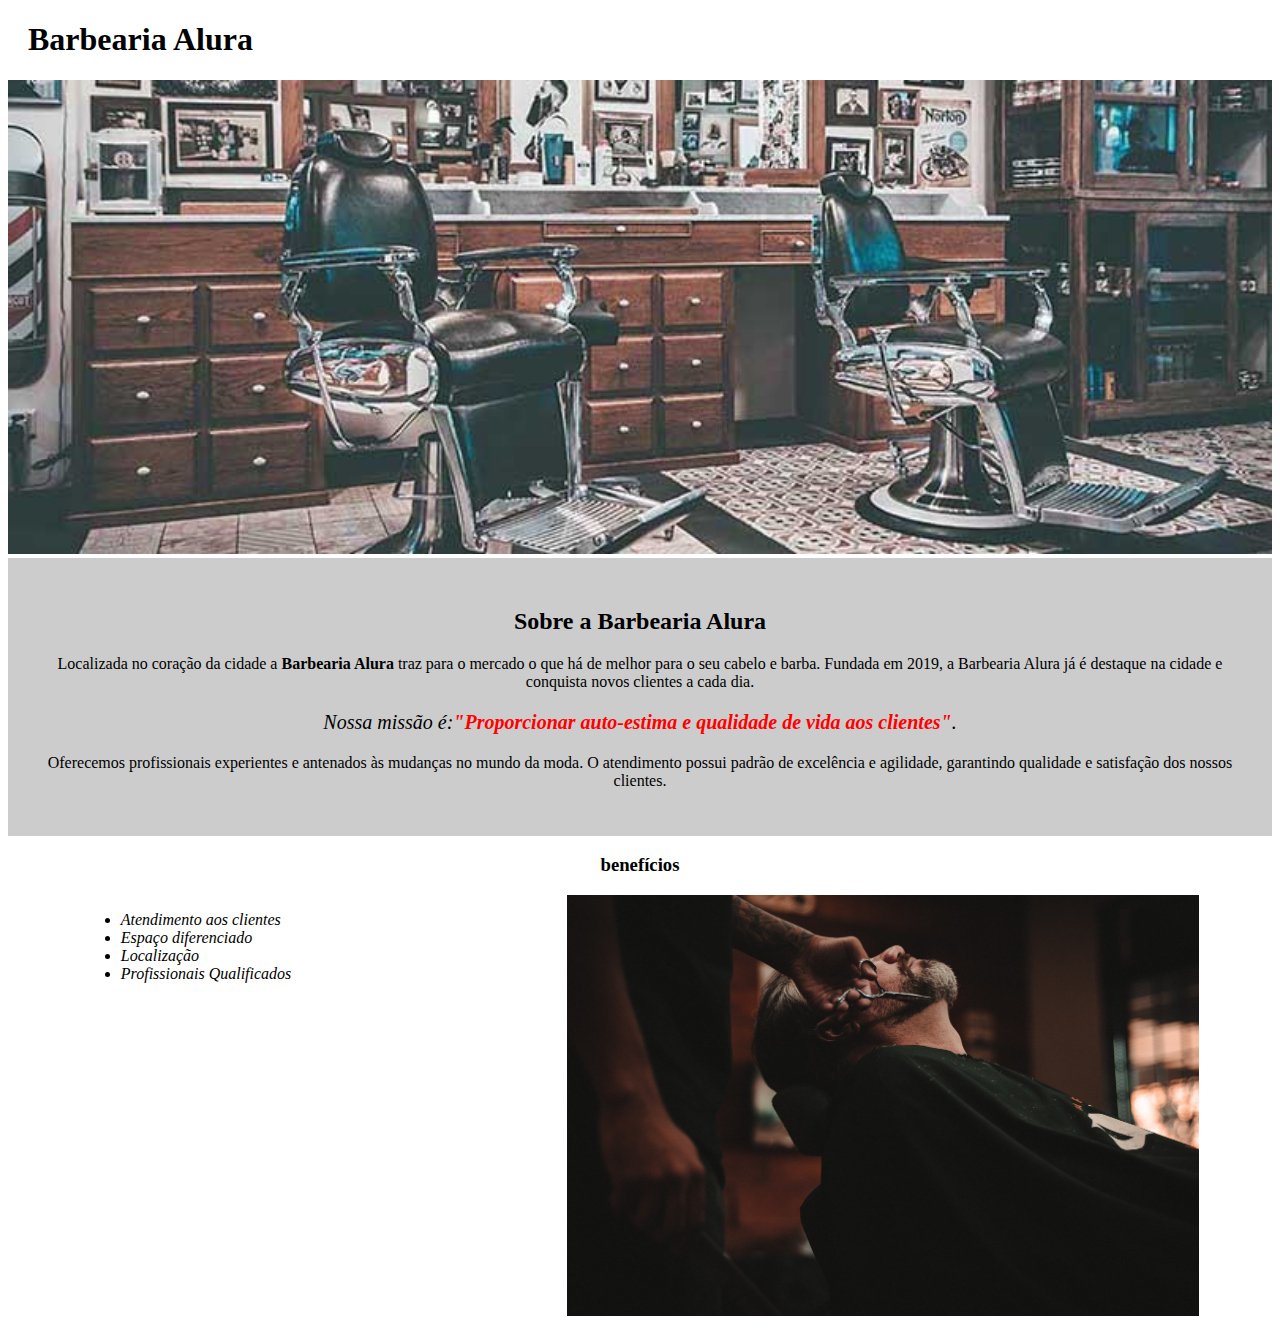
==== index.html @ 02a21836 "primeiro commit projeto barbearia" ====
<!DOCTYPE html>
<html lang="pt-br">
	<head>
		<meta charset="UTF-8">
		<title>Barbearia Alura</title>
		<link rel="stylesheet" href="style.css">
	</head>

	<body>
		<header>
	 		<h1 class="titulo-principal">Barbearia Alura</h1>
		</header>
		<img id="banner" src="banner.jpg">
		<div class="principal">
			<h2 class="titulo-centralizado">Sobre a Barbearia Alura</h2>

			<p>Localizada no coração da cidade a <strong>Barbearia Alura</strong> traz para o mercado o que há de melhor para o seu cabelo e barba. Fundada em 2019, a Barbearia Alura já é destaque na cidade e conquista novos clientes a cada dia.</p>

			<p id="missao"><em>Nossa missão é:<strong>"Proporcionar auto-estima e qualidade de vida aos clientes"</strong>.</em></p>

			<p>Oferecemos profissionais experientes e antenados às mudanças no mundo da moda. O atendimento possui padrão de excelência e agilidade, garantindo qualidade e satisfação dos nossos clientes.</p>
		</div>

		<div class="benefícios">
			<h3 class="titulo-centralizado">benefícios</h3>

			<ul>
				<li class="itens">Atendimento aos clientes</li>
				<li class="itens">Espaço diferenciado</li>
				<li class="itens">Localização</li>
				<li class="itens">Profissionais Qualificados</li>
			</ul>
	 		
	 		<img src="beneficios.jpg" class="imagembeneficios">
		</div>
	</body>
</html>
---- style.css ----
body {

}

#banner {
	width: 100%
}

.principal {
	background-color: #CCCCCC;
	padding:30px;
}

.titulo-principal {
	padding-left: 20px;
}

.centralizado {
	text-align: center;
}

p {
	text-align: center;
}
	
#missao {
	font-size: 20px;
}

em strong {
	color: #ff0000;
}

.itens {
	font-style: italic;
	text-align: left;
}

.benefícios {
	background: #FFFFFF
	padding: 20px;
	text-align: center;
}
h2 {
	text-align: center;
}
ul {
	display: inline-block;
	vertical-align: top;
	width: 20%;
	margin-right: 15%;
}

.imagembeneficios {
	width: 50%;

}
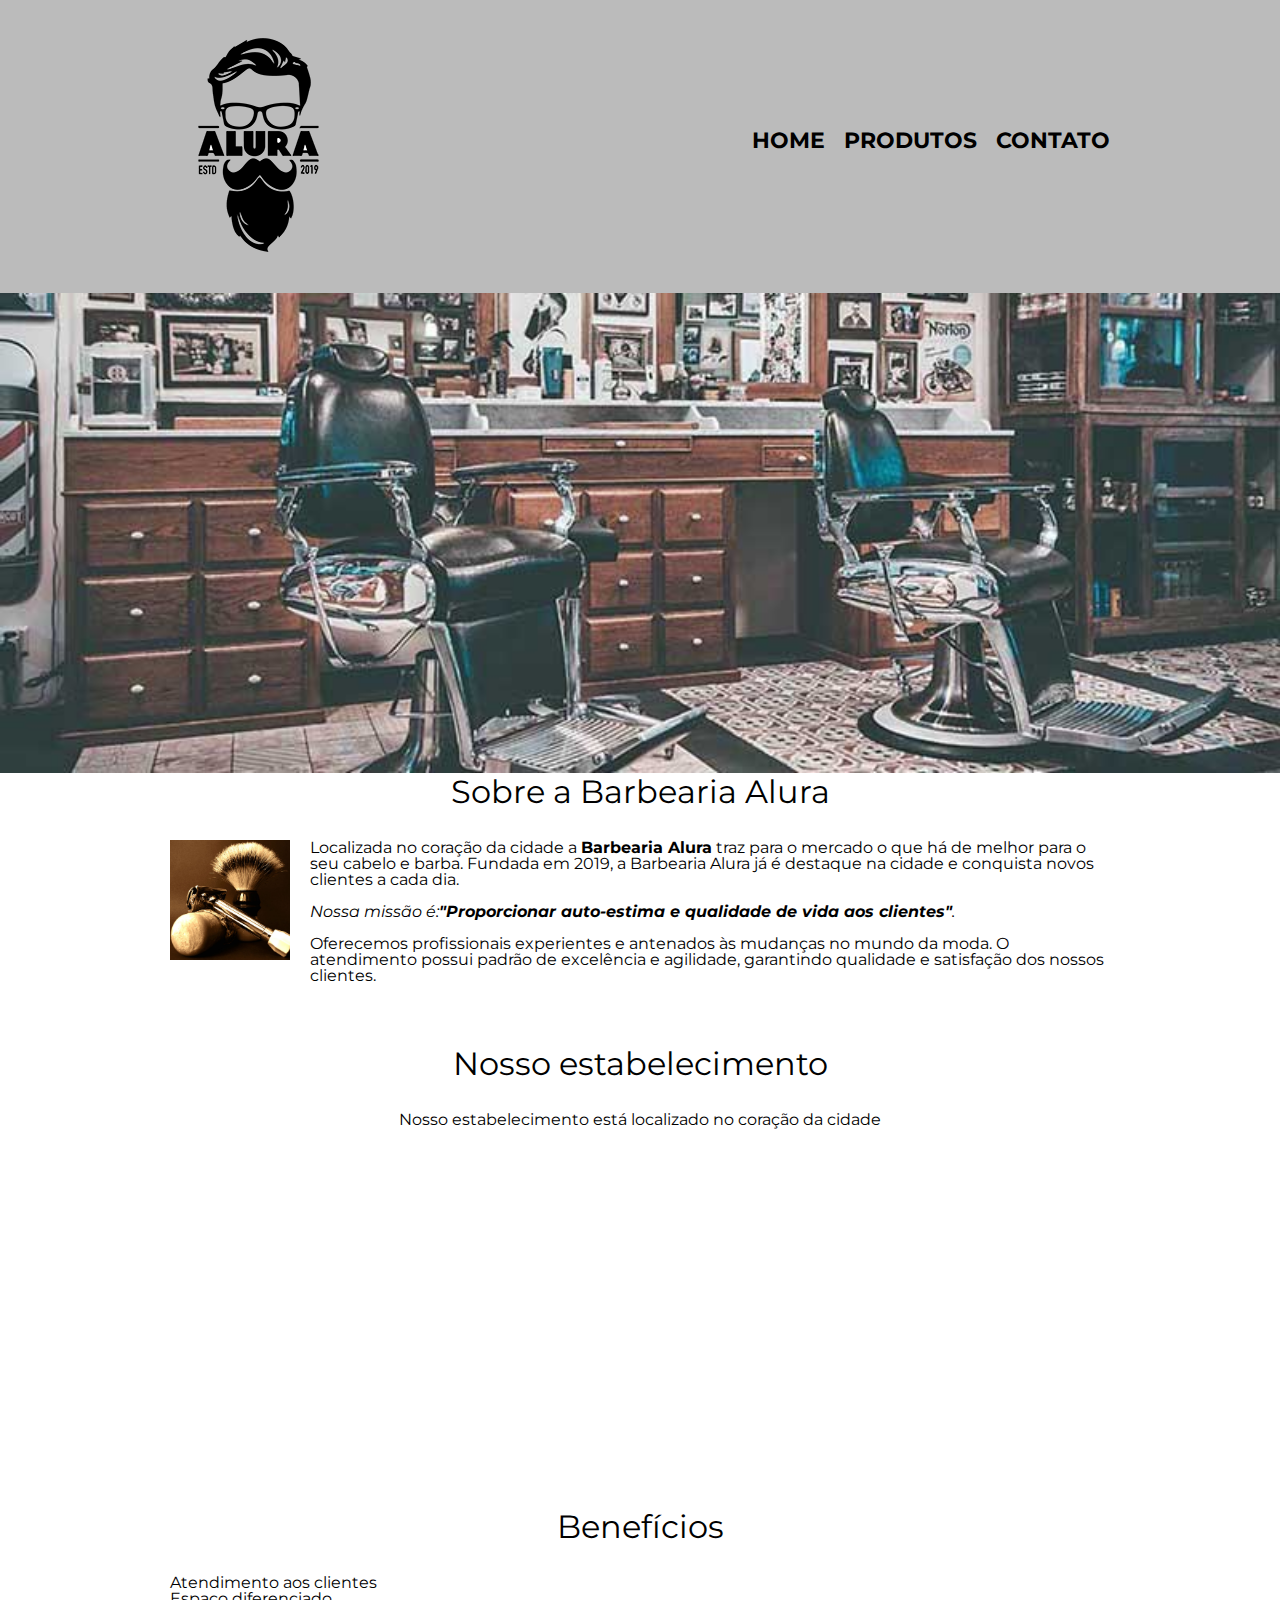
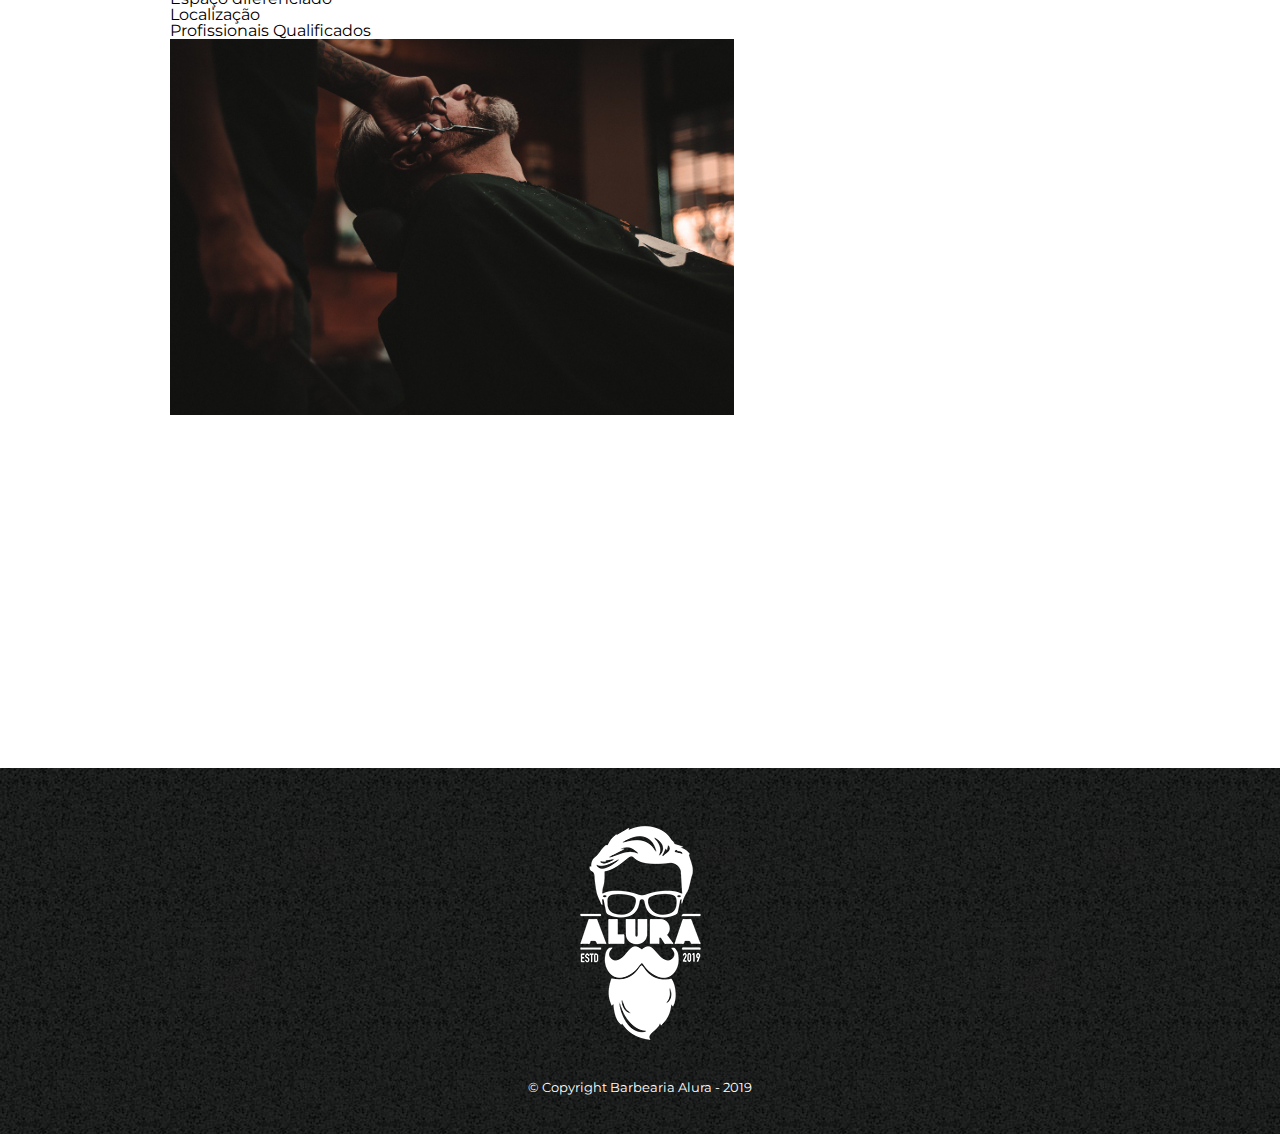
==== commit effbcbce: "barbearia alura" ====
--- a/index.html
+++ b/index.html
@@ -3,35 +3,73 @@
 	<head>
 		<meta charset="UTF-8">
 		<title>Barbearia Alura</title>
+		
+		<link rel="stylesheet" type="text/css" href="reset.css">
 		<link rel="stylesheet" href="style.css">
+		<link href="https://fonts.googleapis.com/css2?family=Montserrat:wght@100&display=swap" rel="stylesheet">
+
+		<script type="text/javascript" src="kleber.js"></script>
 	</head>
 
 	<body>
 		<header>
-	 		<h1 class="titulo-principal">Barbearia Alura</h1>
+			<div class="caixa">
+				<h1><img src="logo.png"></h1>
+
+				<nav>
+					<ul>
+						<li><a href="index.html">Home</a></li>
+						<li><a href="produtos.html">produtos</a></li>
+						<li><a href="contato.html"> contato</a></li>
+					</ul>
+				</nav>
+			</div>
 		</header>
-		<img id="banner" src="banner.jpg">
-		<div class="principal">
-			<h2 class="titulo-centralizado">Sobre a Barbearia Alura</h2>
 
-			<p>Localizada no coração da cidade a <strong>Barbearia Alura</strong> traz para o mercado o que há de melhor para o seu cabelo e barba. Fundada em 2019, a Barbearia Alura já é destaque na cidade e conquista novos clientes a cada dia.</p>
+		<img class="banner" src="banner.jpg">
 
-			<p id="missao"><em>Nossa missão é:<strong>"Proporcionar auto-estima e qualidade de vida aos clientes"</strong>.</em></p>
+		<main>
+			<section class="principal">
+				<h2 class="titulo-principal">Sobre a Barbearia Alura</h2>
 
-			<p>Oferecemos profissionais experientes e antenados às mudanças no mundo da moda. O atendimento possui padrão de excelência e agilidade, garantindo qualidade e satisfação dos nossos clientes.</p>
-		</div>
+				<img class="utensilios" src="utensilios.jpg" alt="utensilios de um Barbeiro">
 
-		<div class="benefícios">
-			<h3 class="titulo-centralizado">benefícios</h3>
+				<p>Localizada no coração da cidade a <strong>Barbearia Alura</strong> traz para o mercado o que há de melhor para o seu cabelo e barba. Fundada em 2019, a Barbearia Alura já é destaque na cidade e conquista novos clientes a cada dia.</p>
 
-			<ul>
-				<li class="itens">Atendimento aos clientes</li>
-				<li class="itens">Espaço diferenciado</li>
-				<li class="itens">Localização</li>
-				<li class="itens">Profissionais Qualificados</li>
-			</ul>
-	 		
-	 		<img src="beneficios.jpg" class="imagembeneficios">
-		</div>
+				<p id="missao"><em>Nossa missão é:<strong>"Proporcionar auto-estima e qualidade de vida aos clientes"</strong>.</em></p>
+
+				<p>Oferecemos profissionais experientes e antenados às mudanças no mundo da moda. O atendimento possui padrão de excelência e agilidade, garantindo qualidade e satisfação dos nossos clientes.</p>
+			</section>
+
+			<section class="mapa">
+				<h3 class="titulo-principal">Nosso estabelecimento</h3>
+				<p>Nosso estabelecimento está localizado no coração da cidade</p>
+				<iframe src="https://www.google.com/maps/embed?pb=!1m18!1m12!1m3!1d234012.7014855587!2d-46.772540383593764!3d-23.588244300000003!2m3!1f0!2f0!3f0!3m2!1i1024!2i768!4f13.1!3m3!1m2!1s0x94ce5a2b2ed7f3a1%3A0xab35da2f5ca62674!2sCaelum%20-%20Escola%20de%20Tecnologia!5e0!3m2!1spt-BR!2sbr!4v1627517746343!5m2!1spt-BR!2sbr" width="100%" height="300" style="border:0;" allowfullscreen="" loading="lazy"></iframe>
+
+			</section>
+
+
+			<div class="benefícios">
+				<h3 class="titulo-principal">Benefícios</h3>
+
+				<ul>
+					<li class="itens">Atendimento aos clientes</li>
+					<li class="itens">Espaço diferenciado</li>
+					<li class="itens">Localização</li>
+					<li class="itens">Profissionais Qualificados</li>
+				</ul>
+		 		
+		 		<img src="beneficios.jpg" class="imagembeneficios">
+
+		 		<div class="video">
+		 			<iframe width="560" height="315" src="https://www.youtube.com/embed/wcVVXUV0YUY" title="YouTube video player" frameborder="0" allow="accelerometer; autoplay; clipboard-write; encrypted-media; gyroscope; picture-in-picture" allowfullscreen></iframe>
+		 		</div>
+			</div>
+		</main>
+		<footer>
+			<img src="logo-branco.png">
+			<p class="copyright">&copy; Copyright Barbearia Alura - 2019</p>
+		</footer>
+
 	</body>
 </html>--- a/style.css
+++ b/style.css
@@ -1,57 +1,211 @@
 body {
-
-}
-
-#banner {
+	font-family: 'montserrat', sans-serif;
+}
+
+
+header {
+	background: #BBBBBB;
+	padding: 20px 0;
+
+}
+
+.caixa {
+	position: relative;
+	width: 940px;
+	margin: 0 auto;
+
+}
+
+nav {
+	position: absolute;
+	top: 110px;
+	right: 0;
+
+}
+nav li {
+	display: inline;
+	margin: 0 0 0 15px;
+}
+
+nav a {
+	text-transform: uppercase;
+	color: #000000;
+	font-weight: bold;
+	font-size: 22px;
+	text-decoration: none;
+}
+
+nav a:hover {
+	color: #c78c19;
+	text-decoration: underline;
+}
+
+.produtos {
+	width: 940px;
+	margin: 0 auto;
+	padding: 50px 0;
+}
+
+.produtos li {
+	display: inline-block;
+	text-align: center;
+	width: 30%;
+	vertical-align: top;
+	margin: 0 1.5%;
+	padding: 30px 20px;
+	box-sizing: border-box;
+	border: 2px solid #000000;
+	border-radius: 10px 10px 10px 10px;
+}
+
+.produtos li:hover {
+	border-color: #c78c19;
+	font-size: 40px;
+}
+
+.produtos li:active {
+	border-color: #088c19;
+}
+
+.produtos li:hover h2 {
+	font-size: 35px;
+}
+
+.produtos h2 {
+	font-size: 30px;
+	font-weight: bold;
+}
+
+.produto-descrição {
+	font-size: 18px;
+}
+
+.produto-preço {
+	font-size: 22px;
+	font-weight: bold;
+	margin-top: 10px;
+
+}
+
+footer {
+	text-align: center;
+	background: url("bg.jpg");
+	padding: 40px 0;
+
+}
+
+.copyright {
+	color: #ffffff;
+	font-size: 13px;
+	margin: 20px 0 0;
+}
+
+main {
+	width: 940px;
+	margin: 0 auto;
+}
+
+form {
+	margin: 40px 0;
+}
+
+form label, form legend {
+	display: block;
+	font-size: 20px;
+	margin: 0 0 10px;
+}
+
+.input-padrao {
+	display: block;
+	margin: 0 0 20px;
+	padding:10px 25px;
+	width: 50%;
+}
+
+.checkbox {
+
+	margin: 20px 0;
+
+}
+
+.Enviar {
+	width: 40%;
+	padding: 15px 0;
+	background: orange;
+	color: white;
+	font-weight: bold;
+	font-size: 18px;
+	border: none;
+	border-radius: 5px;
+	transition: 1s all;
+	cursor: pointer;
+}
+
+.Enviar:hover {
+	background: darkorange;
+	transform: scale(1.2)
+}
+
+table {
+	margin: 20px 0 40px;
+}
+
+thead {
+	background: #555555;
+	color: white;
+	font-weight: bold;
+}
+
+td, th {
+	border: 1px solid #000000;
+	padding: 8px 15px;
+}
+
+/* css da pagina inicial */
+.banner {
 	width: 100%
 }
-
-.principal {
-	background-color: #CCCCCC;
-	padding:30px;
-}
-
 .titulo-principal {
-	padding-left: 20px;
-}
-
-.centralizado {
-	text-align: center;
-}
-
-p {
-	text-align: center;
-}
+	text-align: center;
+	font-size: 2em;
+	margin: 0 0 1em;
+	clear: left;
 	
-#missao {
-	font-size: 20px;
-}
-
-em strong {
-	color: #ff0000;
-}
-
-.itens {
+}
+
+
+.principal p {
+	margin: 0 0 1em;
+}
+
+.principal strong {
+	font-weight: bold;
+}
+
+.principal em {
 	font-style: italic;
-	text-align: left;
-}
-
-.benefícios {
-	background: #FFFFFF
-	padding: 20px;
-	text-align: center;
-}
-h2 {
-	text-align: center;
-}
-ul {
-	display: inline-block;
-	vertical-align: top;
-	width: 20%;
-	margin-right: 15%;
-}
-
+}
+
+.utensilios {
+	width: 120px;
+	float: left;
+	margin: 0 20px 20px 0; 
+
+}
 .imagembeneficios {
-	width: 50%;
-
+	width: 60%;
+}
+
+.mapa {
+	padding: 3em 0;
+}
+
+.mapa p {
+	margin: 0 0 2em;
+	text-align: center;
+}
+
+.video {
+	width: 560px;
+	margin: 1em auto;
 }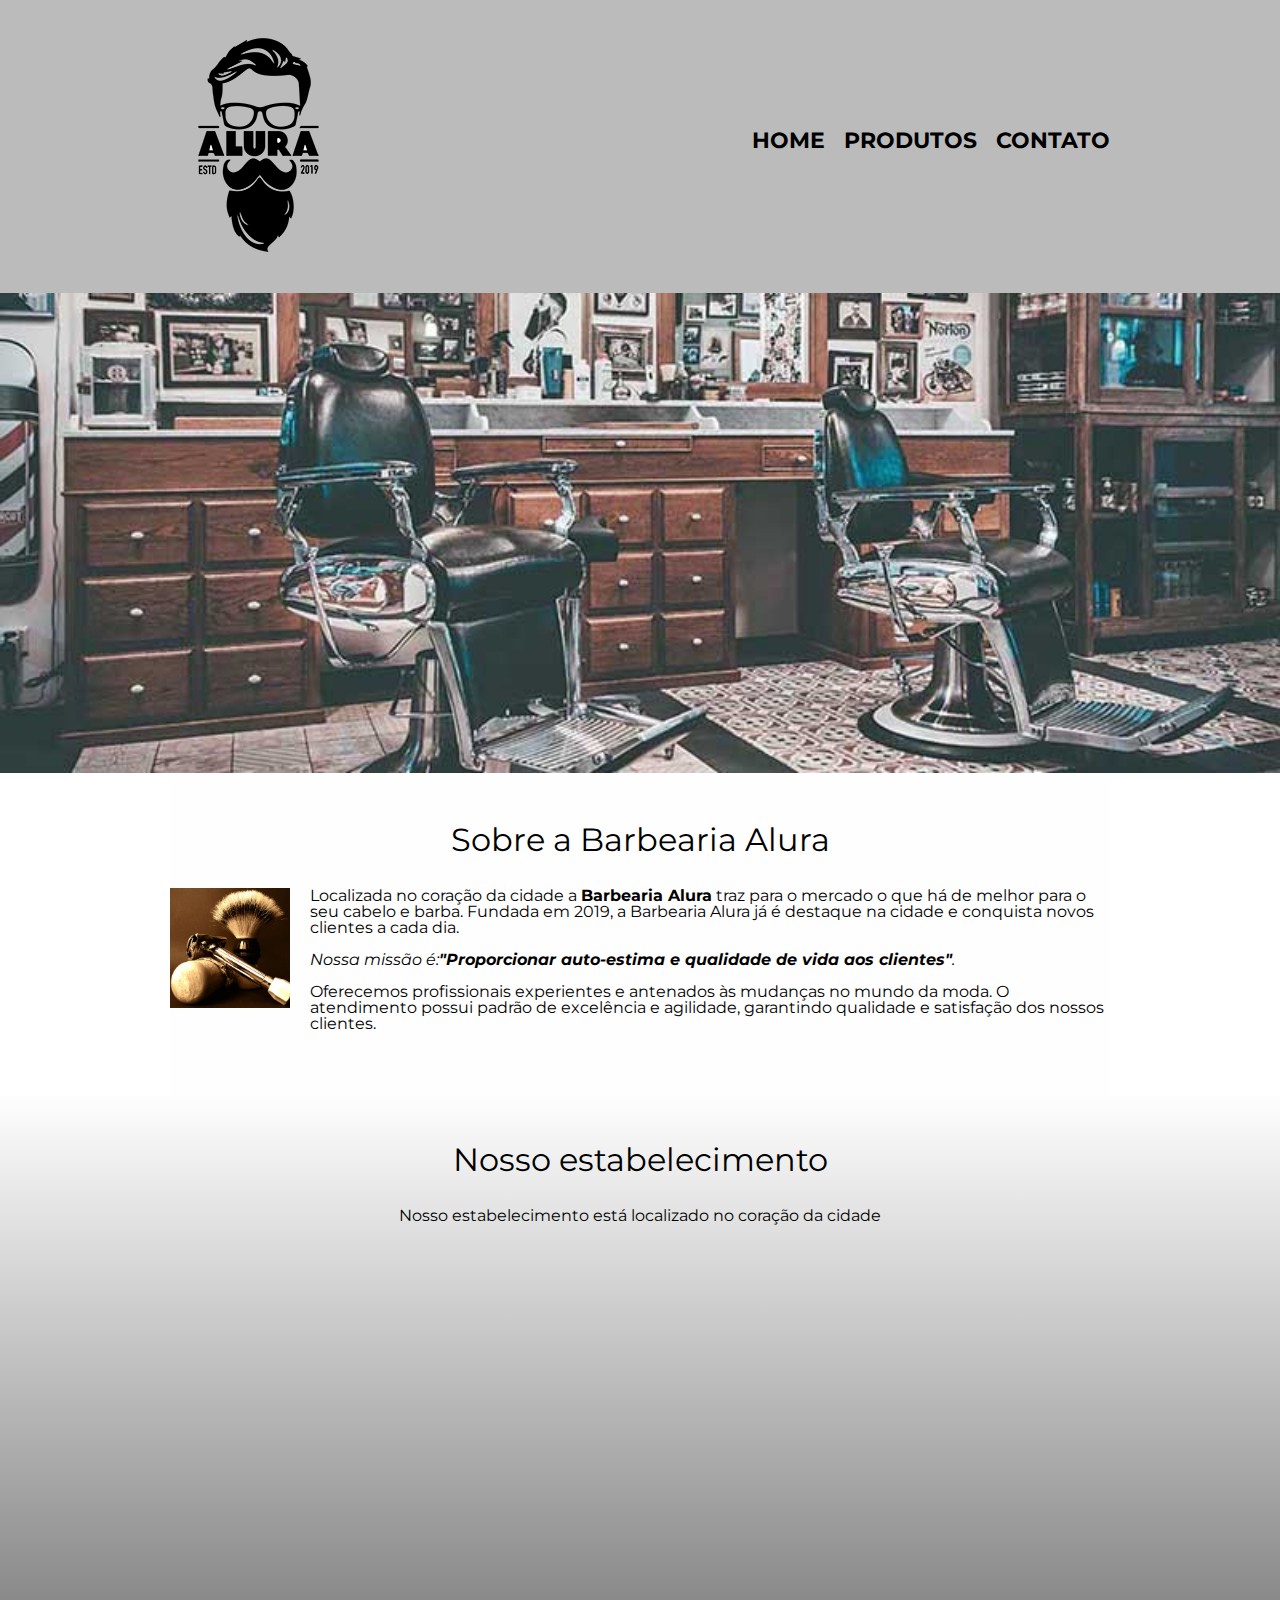
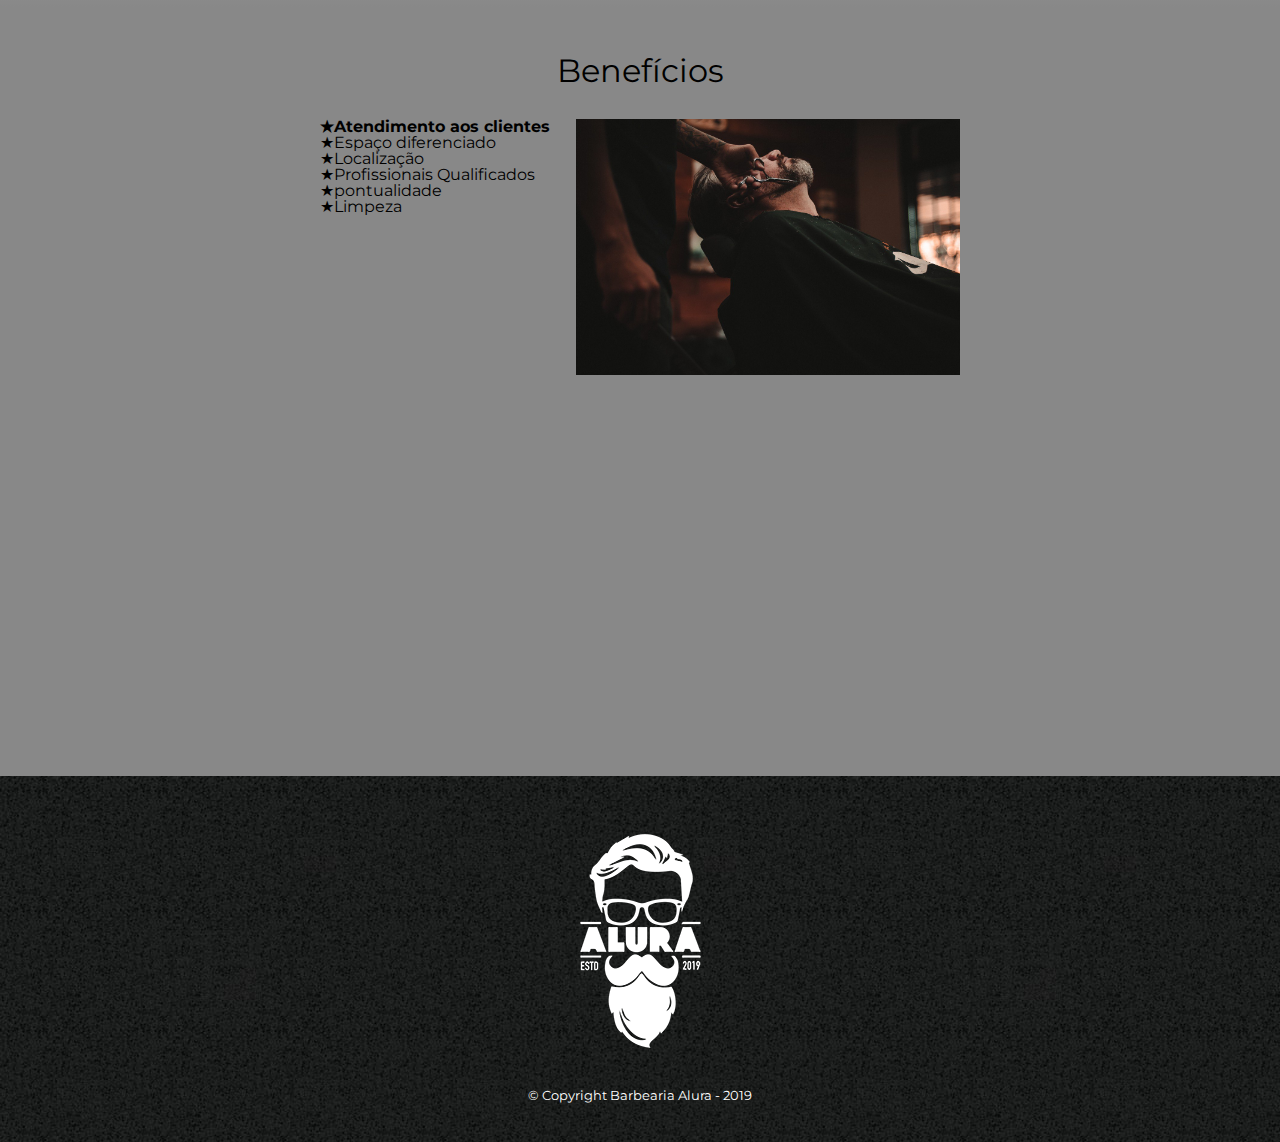
==== commit 64228a18: "continuacao do site barbearia" ====
--- a/index.html
+++ b/index.html
@@ -44,27 +44,31 @@
 			<section class="mapa">
 				<h3 class="titulo-principal">Nosso estabelecimento</h3>
 				<p>Nosso estabelecimento está localizado no coração da cidade</p>
-				<iframe src="https://www.google.com/maps/embed?pb=!1m18!1m12!1m3!1d234012.7014855587!2d-46.772540383593764!3d-23.588244300000003!2m3!1f0!2f0!3f0!3m2!1i1024!2i768!4f13.1!3m3!1m2!1s0x94ce5a2b2ed7f3a1%3A0xab35da2f5ca62674!2sCaelum%20-%20Escola%20de%20Tecnologia!5e0!3m2!1spt-BR!2sbr!4v1627517746343!5m2!1spt-BR!2sbr" width="100%" height="300" style="border:0;" allowfullscreen="" loading="lazy"></iframe>
 
+				<div class="mapa-conteudo">
+					<iframe src="https://www.google.com/maps/embed?pb=!1m18!1m12!1m3!1d234012.7014855587!2d-46.772540383593764!3d-23.588244300000003!2m3!1f0!2f0!3f0!3m2!1i1024!2i768!4f13.1!3m3!1m2!1s0x94ce5a2b2ed7f3a1%3A0xab35da2f5ca62674!2sCaelum%20-%20Escola%20de%20Tecnologia!5e0!3m2!1spt-BR!2sbr!4v1627517746343!5m2!1spt-BR!2sbr" width="100%" height="300" style="border:0;" allowfullscreen="" loading="lazy"></iframe>
+				</div>
 			</section>
 
 
-			<div class="benefícios">
+			<section class="beneficios">
 				<h3 class="titulo-principal">Benefícios</h3>
 
-				<ul>
-					<li class="itens">Atendimento aos clientes</li>
-					<li class="itens">Espaço diferenciado</li>
-					<li class="itens">Localização</li>
-					<li class="itens">Profissionais Qualificados</li>
-				</ul>
-		 		
-		 		<img src="beneficios.jpg" class="imagembeneficios">
+				<div class="conteudo-beneficios">
+					<ul class="lista-beneficios">
+						<li class="itens">Atendimento aos clientes</li>
+						<li class="itens">Espaço diferenciado</li>
+						<li class="itens">Localização</li>
+						<li class="itens">Profissionais Qualificados</li>
+						<li class="itens">pontualidade</li>
+						<li class="itens">Limpeza</li>
+					</ul><img src="beneficios.jpg" class="imagem-beneficios">
+		 		</div>
 
 		 		<div class="video">
 		 			<iframe width="560" height="315" src="https://www.youtube.com/embed/wcVVXUV0YUY" title="YouTube video player" frameborder="0" allow="accelerometer; autoplay; clipboard-write; encrypted-media; gyroscope; picture-in-picture" allowfullscreen></iframe>
 		 		</div>
-			</div>
+			</section>
 		</main>
 		<footer>
 			<img src="logo-branco.png">
--- a/style.css
+++ b/style.css
@@ -101,8 +101,7 @@
 }
 
 main {
-	width: 940px;
-	margin: 0 auto;
+	
 }
 
 form {
@@ -173,9 +172,16 @@
 	
 }
 
+.principal {
+	padding: 3em 0;
+	background: #fefefe;
+	width: 940px;
+	margin: 0 auto;
+}
 
 .principal p {
 	margin: 0 0 1em;
+
 }
 
 .principal strong {
@@ -192,20 +198,55 @@
 	margin: 0 20px 20px 0; 
 
 }
-.imagembeneficios {
-	width: 60%;
-}
 
 .mapa {
 	padding: 3em 0;
+	background: linear-gradient(#fefefe, #888888);
+}
+.mapa-conteudo {
+	width: 940px;
+	margin: 0 auto;
 }
 
 .mapa p {
 	margin: 0 0 2em;
 	text-align: center;
+}
+
+.beneficios {
+	padding: 3em 0;
+	background: #888888;
+}
+
+.conteudo-beneficios {
+	width: 640px;
+	margin: 0 auto;
+}
+
+.lista-beneficios {
+	width: 40%;
+	display: inline-block;
+	vertical-align: top;
+}
+
+.itens {
+	line-height: 1,5;
+}
+
+.itens:first-child {
+	font-weight: bold;
+}
+
+.itens:before 
+{
+	content: "★";
+}
+
+.imagem-beneficios {
+	width: 60%;
 }
 
 .video {
 	width: 560px;
 	margin: 1em auto;
-}+}
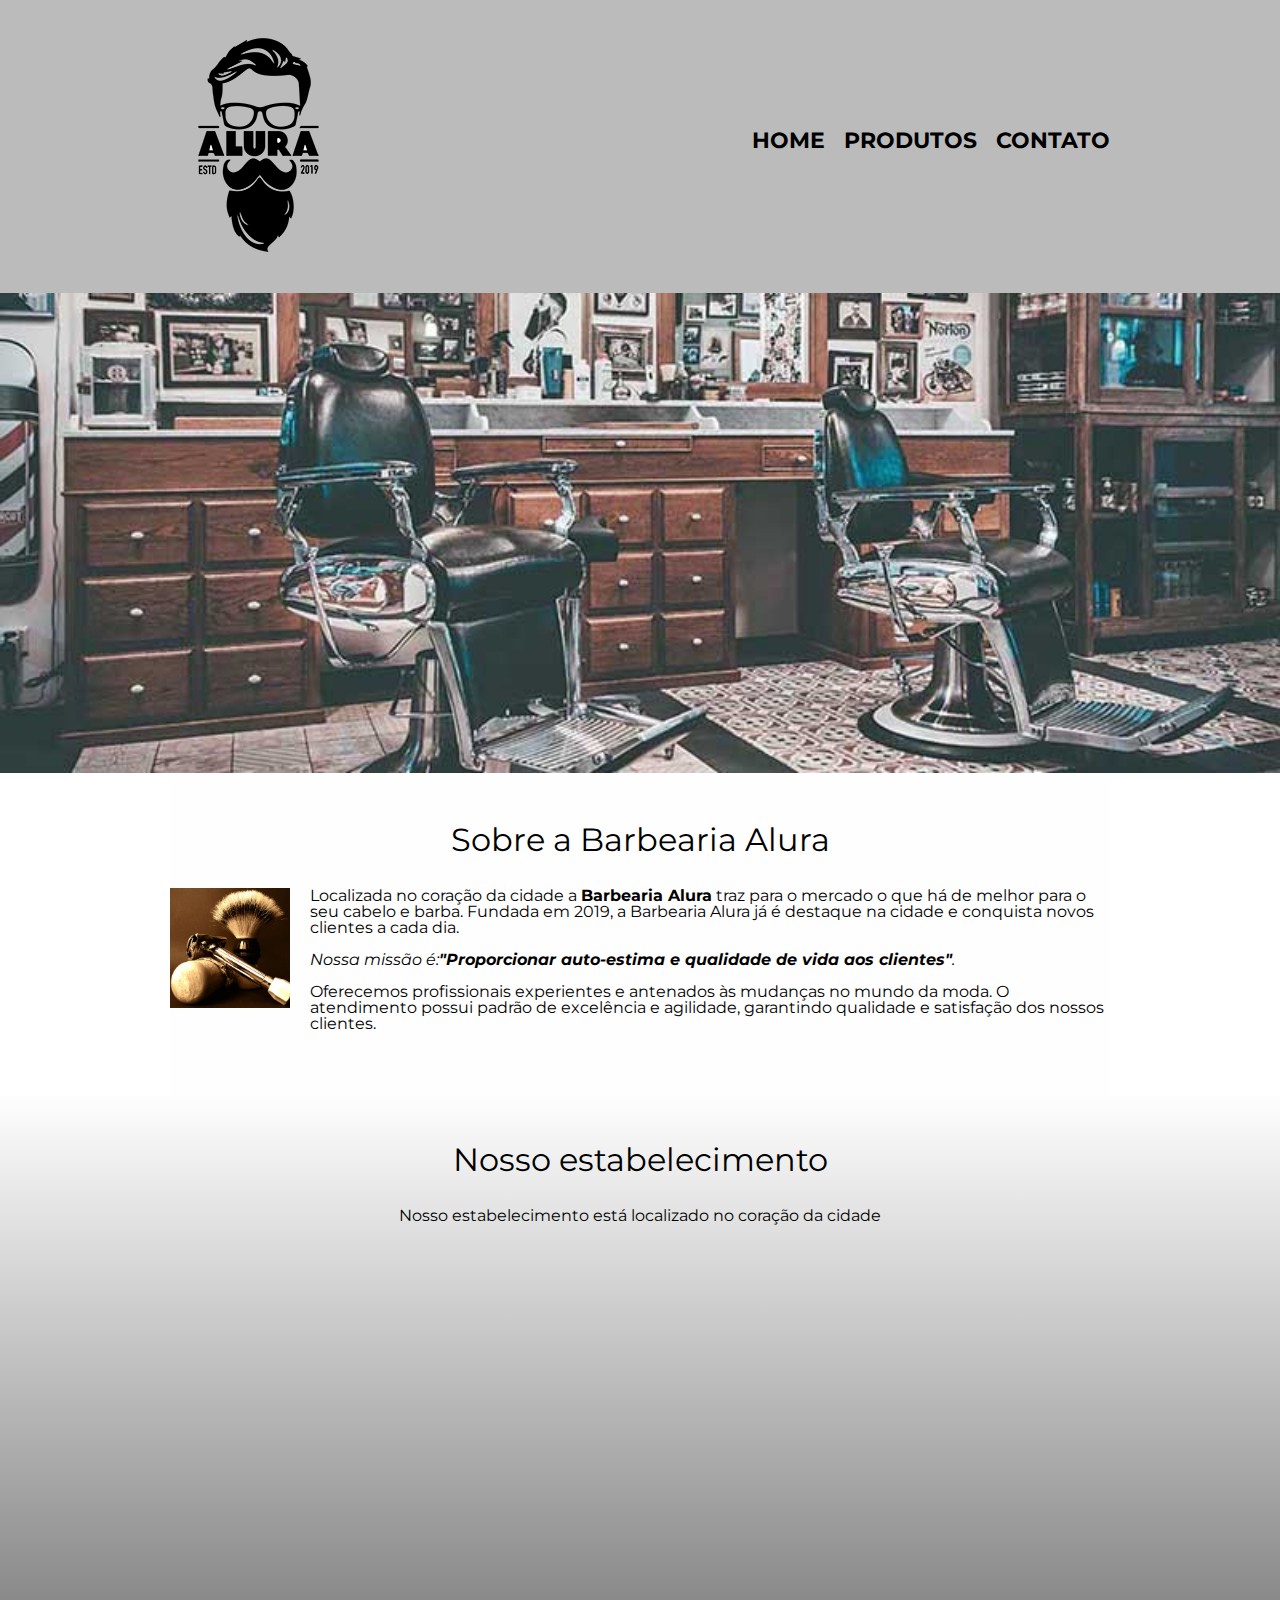
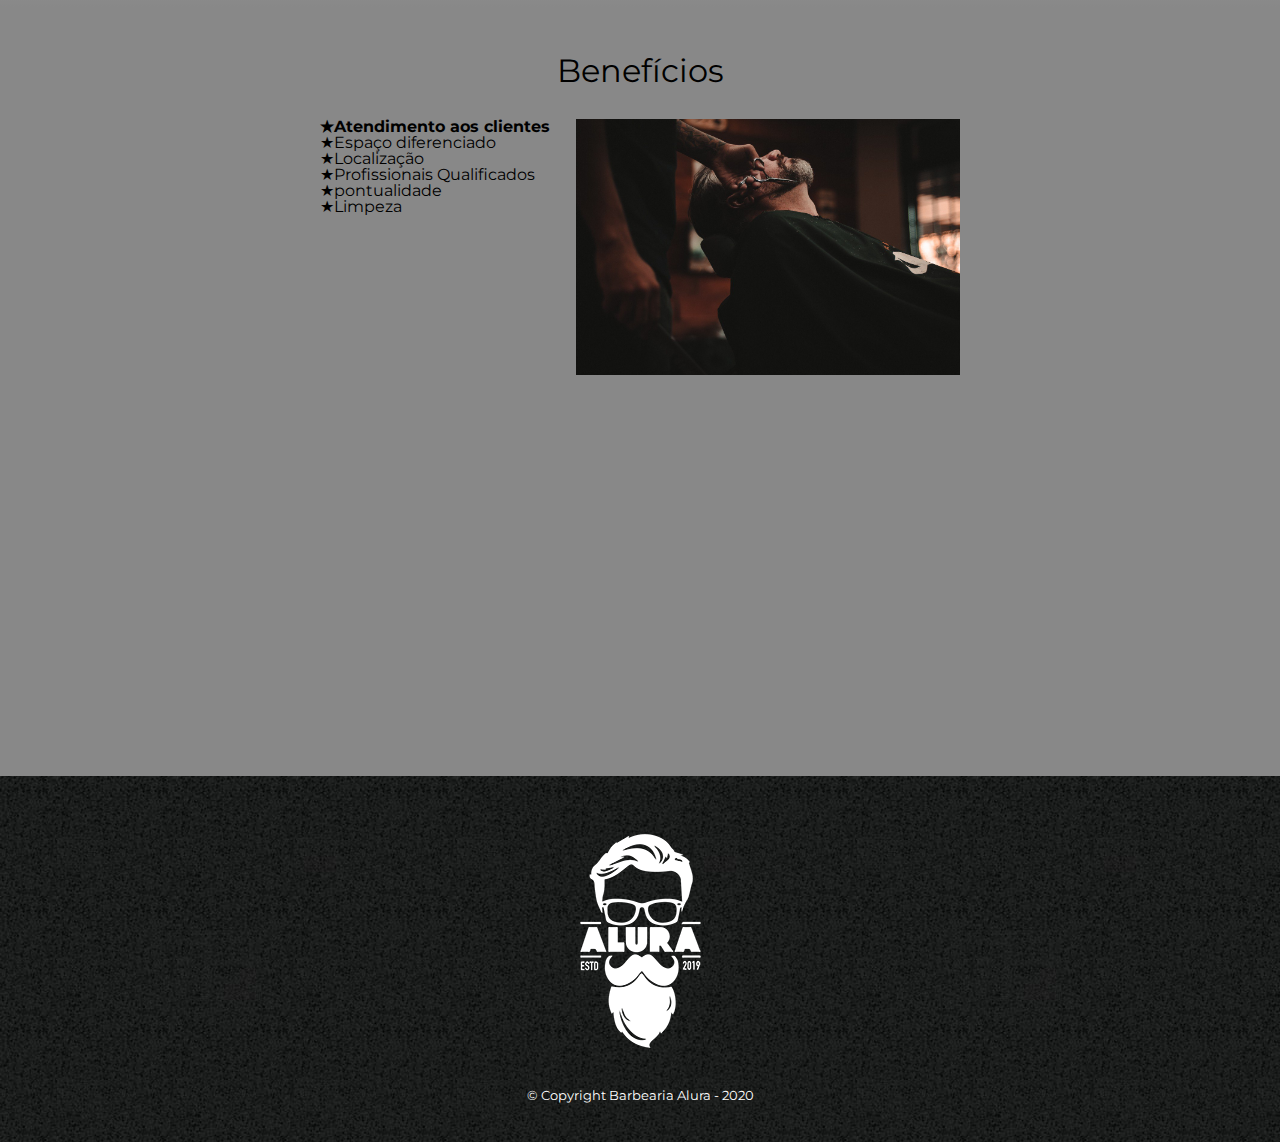
==== commit e00044f0: "estilo mobile" ====
--- a/index.html
+++ b/index.html
@@ -2,6 +2,7 @@
 <html lang="pt-br">
 	<head>
 		<meta charset="UTF-8">
+		<meta name="viewport" content="width=device-width">
 		<title>Barbearia Alura</title>
 		
 		<link rel="stylesheet" type="text/css" href="reset.css">
@@ -66,13 +67,13 @@
 		 		</div>
 
 		 		<div class="video">
-		 			<iframe width="560" height="315" src="https://www.youtube.com/embed/wcVVXUV0YUY" title="YouTube video player" frameborder="0" allow="accelerometer; autoplay; clipboard-write; encrypted-media; gyroscope; picture-in-picture" allowfullscreen></iframe>
+		 			<iframe width="100%" height="315" src="https://www.youtube.com/embed/wcVVXUV0YUY" title="YouTube video player" frameborder="0" allow="accelerometer; autoplay; clipboard-write; encrypted-media; gyroscope; picture-in-picture" allowfullscreen></iframe>
 		 		</div>
 			</section>
 		</main>
 		<footer>
 			<img src="logo-branco.png">
-			<p class="copyright">&copy; Copyright Barbearia Alura - 2019</p>
+			<p class="copyright">&copy; Copyright Barbearia Alura - 2020</p>
 		</footer>
 
 	</body>
--- a/style.css
+++ b/style.css
@@ -244,9 +244,35 @@
 
 .imagem-beneficios {
 	width: 60%;
+	opacity: 1;
+	box-shadow: 10px 10px 10px 0s #000000;
+
+}
+
+.imagem-beneficios:hover {
+	opacity: 0.3;
+	transition: 400ms;
 }
 
 .video {
 	width: 560px;
-	margin: 1em auto;
-}
+	margin: 1em auto; 
+}
+
+@media screen and (max-width: 480px) {
+	.caixa, .principal, .conteudo-beneficios, .mapa-conteudo, .video {
+		width: auto;
+	}
+
+	h1 {
+		text-align: center;
+	}
+	nav {
+		position: static;
+	}
+
+	.lista-beneficios, .imagem-beneficios {
+		width: 100%;
+	}
+
+}
